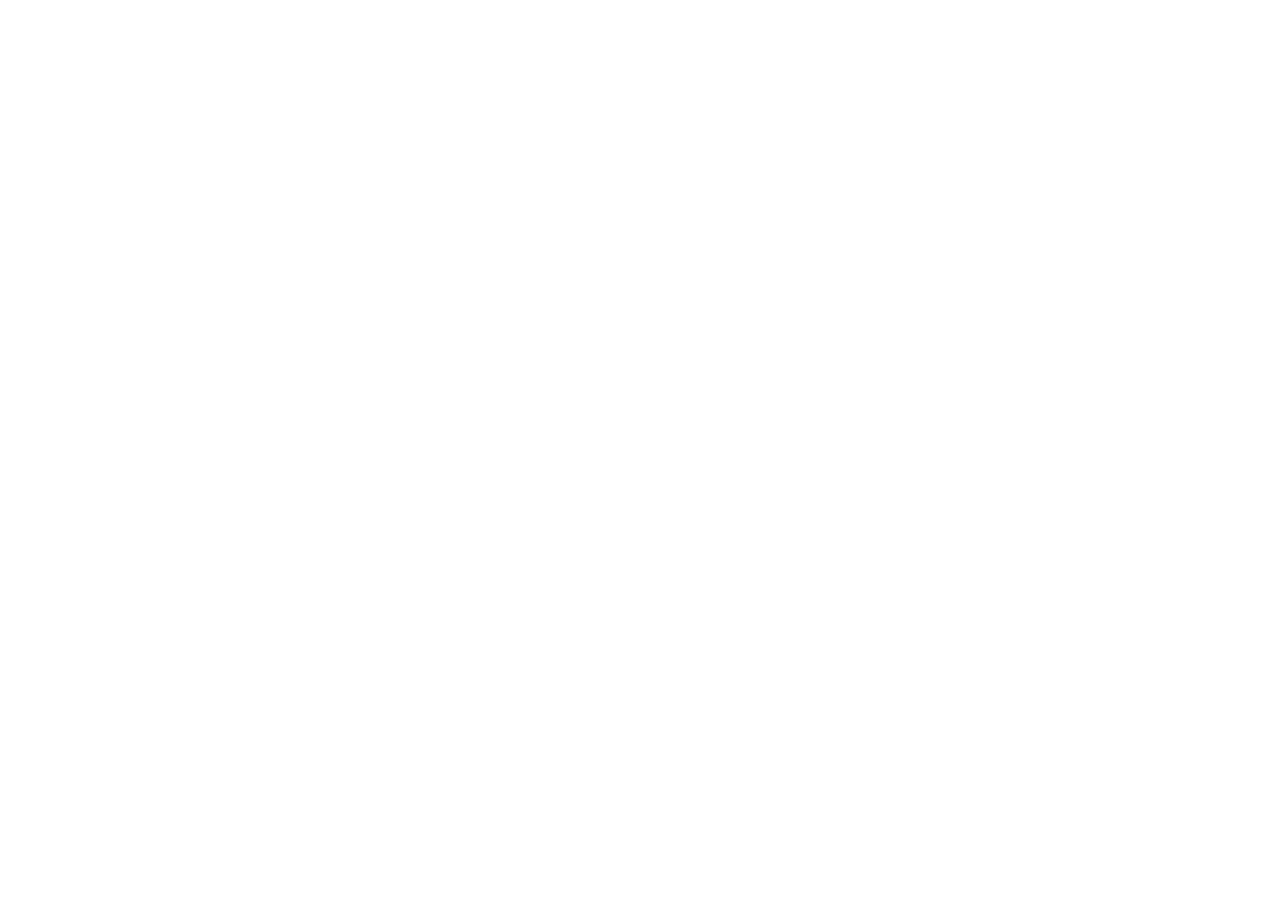
==== my-journey.html @ dfbbe090 "finish home page" ====
<!DOCTYPE html>
<html lang="en">
<head>
    <meta charset="UTF-8">
    <meta name="viewport" content="width=device-width, initial-scale=1.0">
    <title>Document</title>
</head>
<body>
    
</body>
</html>
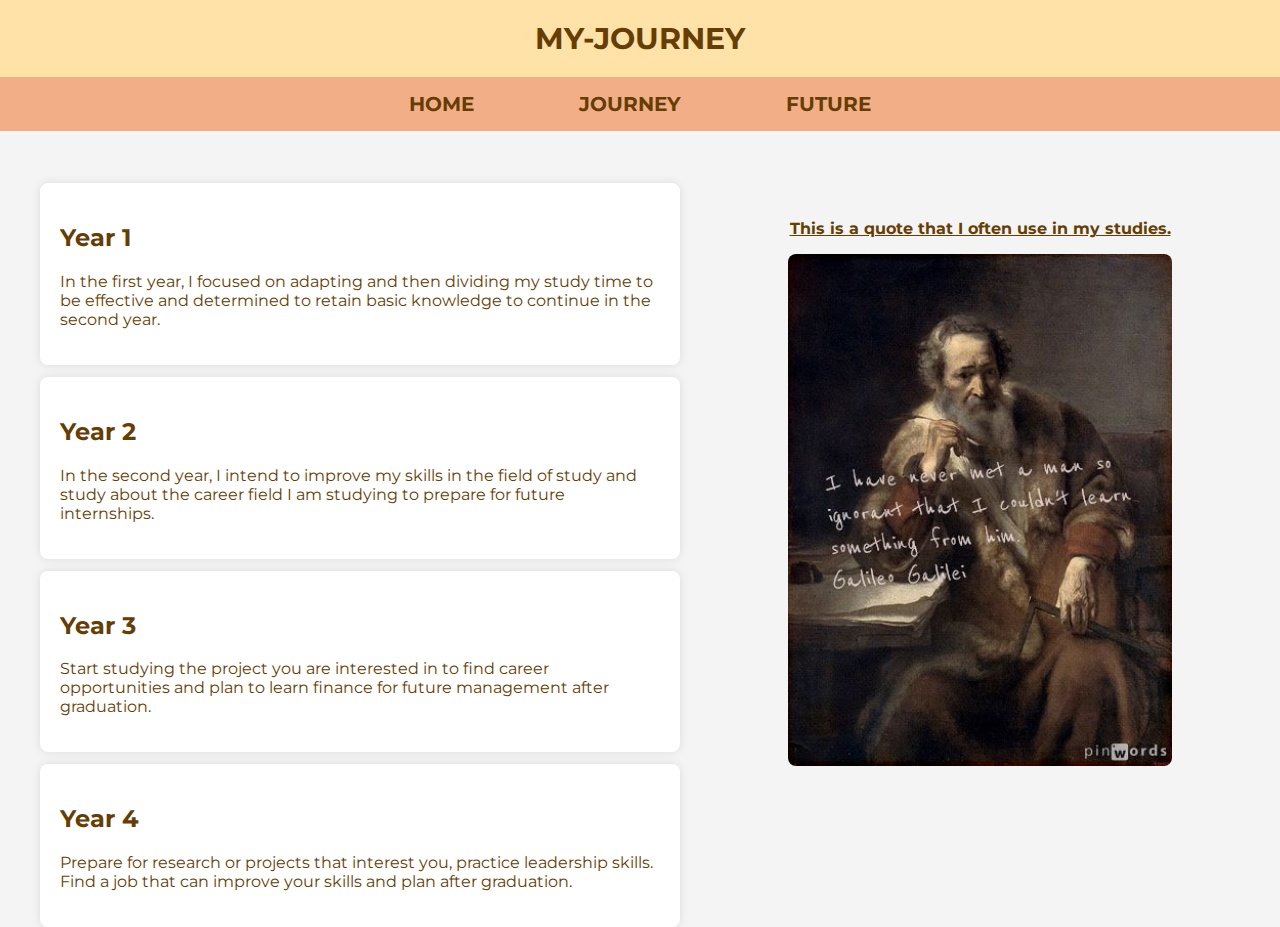
==== commit aad3d89f: "finish my-journey" ====
--- a/my-journey.html
+++ b/my-journey.html
@@ -3,9 +3,46 @@
 <head>
     <meta charset="UTF-8">
     <meta name="viewport" content="width=device-width, initial-scale=1.0">
-    <title>Document</title>
+    <link rel="stylesheet" href="./mystyle.css">
+    <title>my-journey</title>
 </head>
 <body>
-    
+    <!-- หัวข้อด้านบน -->
+    <header><b>MY-JOURNEY</b></header>
+    <!-- ตัวเลือกเข้าหน้าเพจ -->
+    <nav>
+        <ul><b>
+            <li><a href="./index.html">HOME</a></li>
+            <li><a href="./my-journey.html">JOURNEY</a></li>
+            <li><a href="./">FUTURE</a></li>
+        </b></ul>
+    </nav>
+    <main>
+        <!-- section ปีที่1 -->
+        <section class="First-Year">
+            <h2>Year 1</h2>
+            <p>In the first year, I focused on adapting and then dividing my study time to be effective and determined to retain basic knowledge to continue in the second year.</p>
+        </section>
+        <!-- section ใส่รูปภาพ -->
+        <section class="picture-year-1">
+            <p><b><u>This is a quote that I often use in my studies.</u></b></p>
+            <p><img src="./resources/galileo.jpg" alt="I have never met a man so ignorant that I couldn’t learn something from him." ></p>
+        </section>
+        <!-- section ของปีที่2 -->
+        <section class="second-year">
+            <h2>Year 2</h2>
+            <p>In the second year, I intend to improve my skills in the field of study and study about the career field I am studying to prepare for future internships. </p>
+        </section>
+        <!-- section ของปีที่3 -->
+        <section class="third-year">
+            <h2>Year 3</h2>
+            <p>Start studying the project you are interested in to find career opportunities and plan to learn finance for future management after graduation.</p>
+        </section>
+        <!-- section ของปีที่4 -->
+        <section class="last-year">
+            <h2>Year 4</h2>
+            <p>Prepare for research or projects that interest you, practice leadership skills. Find a job that can improve your skills and plan after graduation.</p>
+        </section>
+    </main>
 </body>
 </html>--- a/mystyle.css
+++ b/mystyle.css
@@ -0,0 +1,134 @@
+@import url('https://fonts.googleapis.com/css2?family=Montserrat:ital,wght@0,100..900;1,100..900&display=swap');
+
+body{
+    background-color: #f4f4f4;
+    padding: 0;
+    margin: 0;
+    font-family: "Montserrat", system-ui;
+    color: #653d05;
+}
+
+header {
+    background-color: #ffe2a8;
+    font-family: "Montserrat", system-ui;
+    font-optical-sizing: auto;
+    text-align: center;
+    font-size: 30px;
+    color: #653d05;
+    padding: 20px;
+}
+
+nav {
+    background-color: #f2ae86;
+    padding: 15px;
+    text-align: center;
+}
+nav ul{
+    list-style: none;
+    margin: 0;
+    padding: 0;
+}
+nav ul li{
+    display: inline-block;
+    margin: 0 50px;
+}
+nav ul li a{
+    text-decoration: none;
+    color: #653d05;
+    font-size: 20px;
+    font-family: "Montserrat", system-ui;
+    font-optical-sizing: auto;
+}
+main{
+    padding: 20px;
+    margin: 20px;
+}
+.info-section{
+    background-color: rgb(255, 255, 255);
+    border-radius: 8px;
+    box-shadow: 0 0 10px rgba(0, 0, 0, 0.1);
+    padding: 20px;
+    padding-left: 20px;
+    margin-top: 1%;
+    /* width: 45%; */
+}
+
+.more-description {
+    background-color: rgb(255, 255, 255);
+    border-radius: 8px;
+    box-shadow: 0 0 10px rgba(0, 0, 0, 0.1);
+    padding: 20px;
+    padding-left: 20px;
+    margin-top: 1%;
+    /* width: 45%;
+    float: left; */
+}
+.text-video{
+    background-color: rgb(255, 255, 255);
+    border-radius: 8px;
+    box-shadow: 0 0 10px rgba(0, 0, 0, 0.1);
+    padding: 20px;
+    padding-left: 20px;
+    margin-top: 1%;
+    /* float: right;
+    width: 45%; */
+}
+
+section::after {
+    content: "";
+    display: table;
+    clear: both;
+  }
+.First-Year{
+    background-color: white;
+    box-shadow: 0 0 10px rgba(0, 0, 0, 0.1);
+    border-radius: 8px;
+    padding: 20px;
+    padding-left: 20px;
+    margin-top: 1%;
+    width: 50%;
+    float: left;
+}.second-year{
+    background-color: white;
+    box-shadow: 0 0 10px rgba(0, 0, 0, 0.1);
+    border-radius: 8px;
+    padding: 20px;
+    margin-top: 1%;
+    padding-left: 20px;
+    width: 50%;
+    float: left;
+}
+.third-year{
+    background-color: white;
+    box-shadow: 0 0 10px rgb(0, 0, 0 ,0.1);
+    border-radius: 8px;
+    margin-top: 1%;
+    padding: 20px;
+    padding-left: 20px;
+    width: 50%;
+    float: left;
+}
+.last-year{
+    background-color: white;
+    box-shadow: 0 0 10px rgb(0, 0, 0 ,0.1);
+    border-radius: 8px;
+    padding: 20px;
+    margin-top: 1%;
+    padding-left: 20px;
+    width: 50%;
+    float: left;
+}
+.picture-year-1 img{
+    border-radius: 8px;
+    width: 80%;
+}
+.picture-year-1{
+    float: right;
+    background-color:  rgba(255, 255, 255, 0);
+    width: 40%;
+    margin-top: 1%;
+    height: 660px;
+    border-radius: 8px;
+    padding: 20px;
+    text-align: center;
+}
